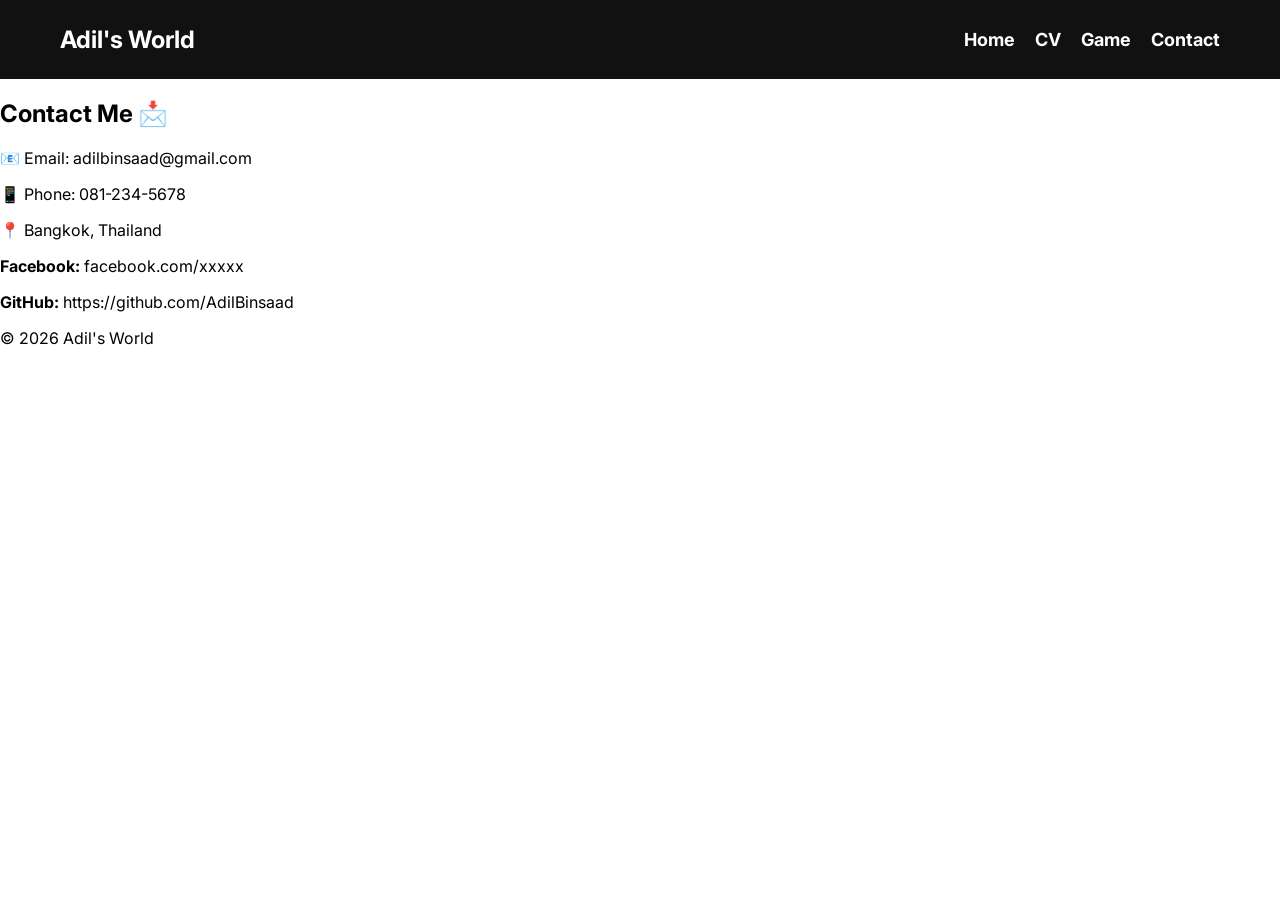
==== contact.html @ 43bc0463 "add contact page" ====
<!DOCTYPE html>
<html lang="th">
<head>
  <meta charset="UTF-8">
  <meta name="viewport" content="width=device-width, initial-scale=1.0">
  <title>Contact</title>

  <link rel="stylesheet" href="css/main.css">
  <link rel="stylesheet" href="css/contact.css">

  <link href="https://fonts.googleapis.com/css2?family=Inter:wght@300;400;600;700&display=swap" rel="stylesheet">
</head>
<body>

<header>
  <h1>Adil's World</h1>

  <nav>
    <a href="index.html">Home</a>
    <a href="cv.html">CV</a>
    <a href="game.html">Game</a>
    <a href="contact.html">Contact</a>
  </nav>
</header>

<main class="contact">
  <div class="card">
    <h2>Contact Me 📩</h2>

    <p>📧 Email: adilbinsaad@gmail.com</p>
    <p>📱 Phone: 081-234-5678</p>
    <p>📍 Bangkok, Thailand</p>

    <p><b>Facebook:</b> facebook.com/xxxxx</p>
    <p><b>GitHub:</b> https://github.com/AdilBinsaad</p>
  </div>
</main>

<footer>
  <p>© 2026 Adil's World</p>
</footer>

</body>
</html>
---- css/main.css ----
/* ===== พื้นฐาน ===== */
body {
  font-family: 'Inter', sans-serif;
  margin: 0;
}

/* ===== Header ===== */
header {
  background: #111;
  color: white;
  padding: 25px 60px; /* เพิ่ม padding ซ้ายขวา */
  display: flex;
  justify-content: space-between; /* ดันซ้าย-ขวา */
  align-items: center;
}

/* ===== ชื่อเว็บ (ซ้าย) ===== */
header h1 {
  margin: 0;
  font-size: 24px;
}

/* ===== Nav (ขวา) ===== */
nav {
  display: flex;
  gap: 20px;
}

/* ===== เมนู ===== */
nav a {
  color: white;
  text-decoration: none;
  font-weight: bold;
  transition: 0.3s;
  font-size: 18px;
}

nav a:hover {
  color: #38bdf8;
}
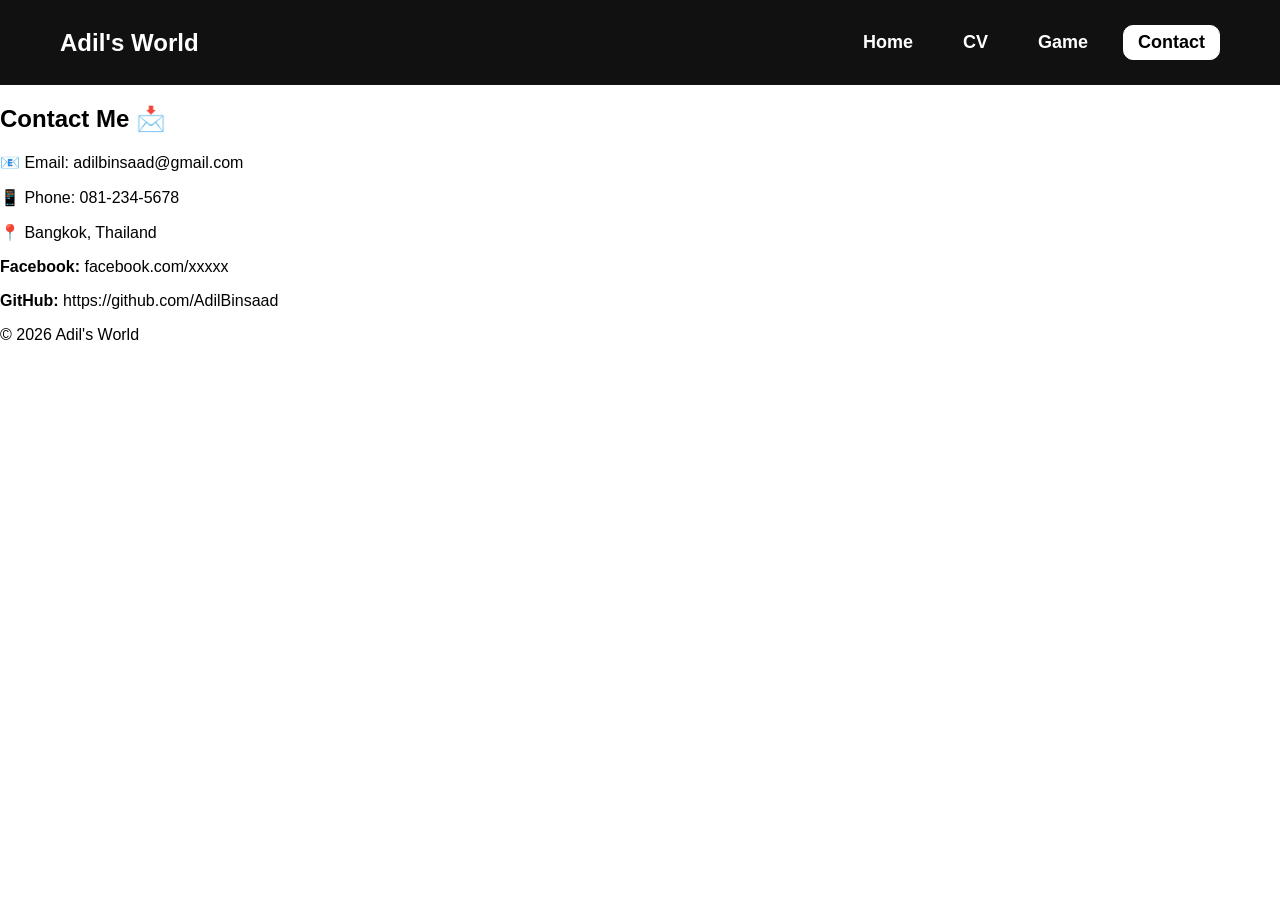
==== commit 720482ba: "menu bar update" ====
--- a/contact.html
+++ b/contact.html
@@ -8,8 +8,6 @@
   <link rel="stylesheet" href="css/main.css">
   <link rel="stylesheet" href="css/contact.css">
 
-  <link href="https://fonts.googleapis.com/css2?family=Inter:wght@300;400;600;700&display=swap" rel="stylesheet">
-</head>
 <body>
 
 <header>
@@ -19,7 +17,7 @@
     <a href="index.html">Home</a>
     <a href="cv.html">CV</a>
     <a href="game.html">Game</a>
-    <a href="contact.html">Contact</a>
+    <a href="contact.html" class="active">Contact</a>
   </nav>
 </header>
 
--- a/css/main.css
+++ b/css/main.css
@@ -8,19 +8,19 @@
 header {
   background: #111;
   color: white;
-  padding: 25px 60px; /* เพิ่ม padding ซ้ายขวา */
+  padding: 25px 60px;
   display: flex;
-  justify-content: space-between; /* ดันซ้าย-ขวา */
+  justify-content: space-between;
   align-items: center;
 }
 
-/* ===== ชื่อเว็บ (ซ้าย) ===== */
+/* ===== ชื่อเว็บ ===== */
 header h1 {
   margin: 0;
   font-size: 24px;
 }
 
-/* ===== Nav (ขวา) ===== */
+/* ===== Nav ===== */
 nav {
   display: flex;
   gap: 20px;
@@ -31,10 +31,26 @@
   color: white;
   text-decoration: none;
   font-weight: bold;
-  transition: 0.3s;
   font-size: 18px;
+
+  padding: 6px 14px;
+  border: 1px solid transparent;
+  border-radius: 10px;
+
+  transition: 0.3s ease;
 }
 
+/* ===== hover ===== */
 nav a:hover {
-  color: #38bdf8;
+  background: white;
+  color: black;
+  border: 1px solid white;
+  transform: translateY(-2px);
 }
+
+/* ===== active (ค้างไว้) ===== */
+nav a.active {
+  background: white;
+  color: black;
+  border: 1px solid white;
+}
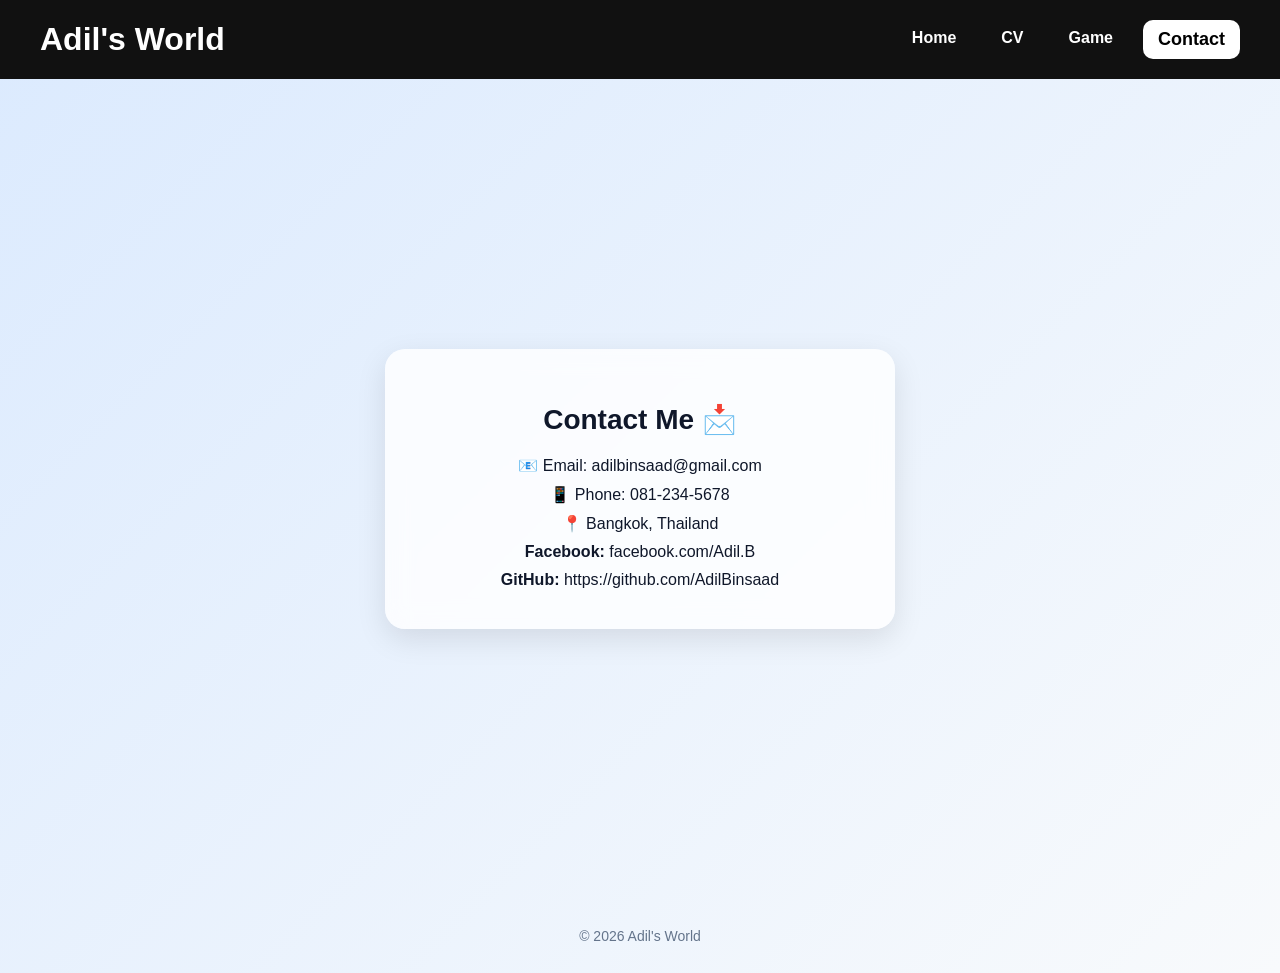
==== commit 295d0a4d: "Update" ====
--- a/contact.html
+++ b/contact.html
@@ -29,7 +29,7 @@
     <p>📱 Phone: 081-234-5678</p>
     <p>📍 Bangkok, Thailand</p>
 
-    <p><b>Facebook:</b> facebook.com/xxxxx</p>
+    <p><b>Facebook:</b> facebook.com/Adil.B</p>
     <p><b>GitHub:</b> https://github.com/AdilBinsaad</p>
   </div>
 </main>
--- a/css/main.css
+++ b/css/main.css
@@ -1,56 +1,128 @@
-/* ===== พื้นฐาน ===== */
+/* =========================
+   Base (Modern Dark UI)
+   ========================= */
 body {
   font-family: 'Inter', sans-serif;
   margin: 0;
+  padding: 0;
+  background: #0f172a;
+  color: white;
+  overflow-x: hidden; /* กันหลุดขอบ */
 }
 
-/* ===== Header ===== */
+/* =========================
+   Header FULL WIDTH FIX
+   ========================= */
 header {
   background: #111;
   color: white;
-  padding: 25px 60px;
+
+  width: 100%;        /* 🔥 เต็มจอ */
+  box-sizing: border-box;
+
+  padding: 20px 40px;
+
   display: flex;
   justify-content: space-between;
   align-items: center;
+
+  flex-wrap: wrap;
+
+  header {
+  width: 100%;
+  align-self: stretch;
+  box-sizing: border-box;
+}
 }
 
-/* ===== ชื่อเว็บ ===== */
+/* =========================
+   Logo
+   ========================= */
 header h1 {
   margin: 0;
-  font-size: 24px;
+  font-size: 32px;
 }
 
-/* ===== Nav ===== */
+/* =========================
+   Navigation
+   ========================= */
 nav {
   display: flex;
-  gap: 20px;
+  gap: 15px;
+  flex-wrap: wrap;
 }
 
-/* ===== เมนู ===== */
+/* =========================
+   Menu Links
+   ========================= */
 nav a {
   color: white;
   text-decoration: none;
   font-weight: bold;
-  font-size: 18px;
 
-  padding: 6px 14px;
+  font-size: 16px;
+  padding: 8px 14px;
+
+  border-radius: 10px;
   border: 1px solid transparent;
-  border-radius: 10px;
 
   transition: 0.3s ease;
 }
 
-/* ===== hover ===== */
+/* hover */
 nav a:hover {
   background: white;
   color: black;
-  border: 1px solid white;
   transform: translateY(-2px);
 }
 
-/* ===== active (ค้างไว้) ===== */
+/* active */
 nav a.active {
   background: white;
   color: black;
-  border: 1px solid white;
+  font-size: 18px;
+}
+
+/* =========================
+   Grid Layout
+   ========================= */
+.grid {
+  display: grid;
+  grid-template-columns: 1fr;
+  gap: 20px;
+  padding: 20px;
+}
+
+/* desktop */
+@media (min-width: 768px) {
+  .grid {
+    grid-template-columns: 1fr 1fr;
+  }
+}
+
+/* =========================
+   MOBILE FIX
+   ========================= */
+@media (max-width: 600px) {
+  header {
+    flex-direction: column;
+    align-items: center;
+    text-align: center;
+    gap: 10px;
+    width: 100%; /* 🔥 ย้ำให้เต็ม */
+  }
+
+  header h1 {
+    font-size: 26px;
+  }
+
+  nav {
+    justify-content: center;
+    width: 100%;
+  }
+
+  nav a {
+    font-size: 14px;
+    padding: 6px 10px;
+  }
 }
--- a/css/contact.css
+++ b/css/contact.css
@@ -0,0 +1,87 @@
+/* ===== พื้นหลังของหน้าเว็บ ===== */
+body {
+  margin: 0;
+  font-family: Arial, sans-serif;
+
+  /* พื้นหลังแบบไล่สีโทนสว่าง */
+  background: linear-gradient(135deg, #dbeafe, #f8fafc);
+  color: #0f172a;
+}
+
+/* ===== ส่วนหลัก (จัดกลางหน้าจอ) ===== */
+.contact {
+  min-height: calc(100vh - 120px);
+
+  display: flex;
+  justify-content: center;  /* จัดแนวนอนกลาง */
+  align-items: center;      /* จัดแนวตั้งกลาง */
+
+  padding: 20px;
+}
+
+/* ===== กล่องการ์ด ===== */
+.card {
+  background: rgba(255, 255, 255, 0.8); /* โปร่งนิด ๆ */
+  backdrop-filter: blur(12px);          /* เอฟเฟกต์เบลอ */
+
+  border-radius: 20px;
+  padding: 30px;
+
+  width: 100%;
+  max-width: 450px;
+
+  text-align: center;
+
+  box-shadow: 0 10px 30px rgba(0,0,0,0.1); /* เงา */
+  transition: 0.3s;
+}
+
+/* เอฟเฟกต์ตอนเอาเมาส์ไปชี้ */
+.card:hover {
+  transform: translateY(-5px); /* ลอยขึ้น */
+  box-shadow: 0 15px 40px rgba(0,0,0,0.15);
+}
+
+/* ===== หัวข้อ ===== */
+.card h2 {
+  margin-bottom: 20px;
+  font-size: 28px;
+}
+
+/* ===== ข้อความทั่วไป ===== */
+.card p {
+  margin: 10px 0;
+  font-size: 16px;
+}
+
+/* ===== ลิงก์ ===== */
+.card a {
+  color: #2563eb;       /* สีฟ้า */
+  text-decoration: none;
+  font-weight: bold;
+}
+
+/* เอฟเฟกต์ตอน hover ลิงก์ */
+.card a:hover {
+  text-decoration: underline;
+}
+
+/* ===== Footer ===== */
+footer {
+  text-align: center;
+  padding: 15px;
+
+  font-size: 14px;
+  color: #64748b;
+}
+
+/* ===== Responsive (มือถือ) ===== */
+@media (max-width: 600px) {
+  .card {
+    padding: 20px;
+  }
+
+  .card h2 {
+    font-size: 22px;
+  }
+}
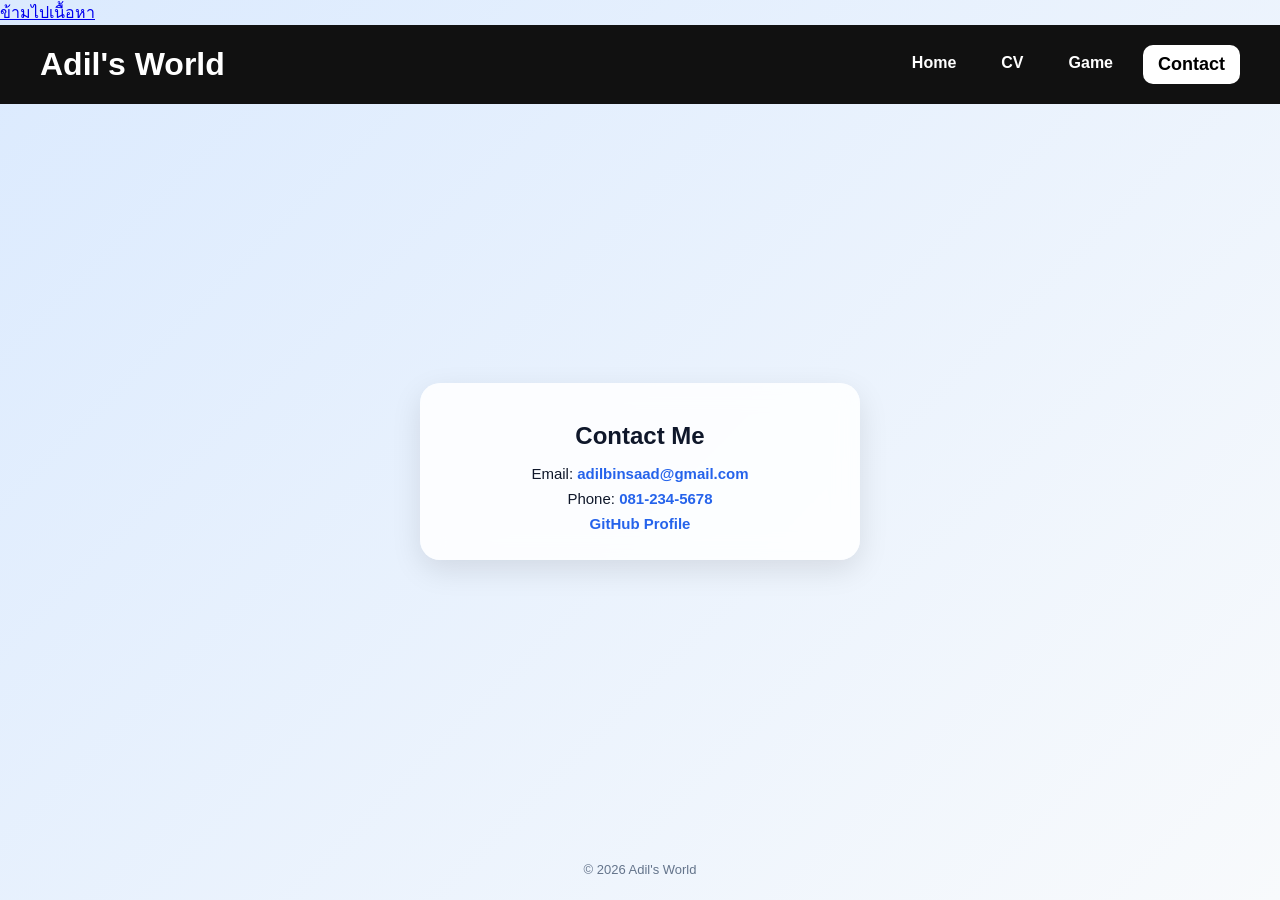
==== commit f5b85f2e: "๊Update" ====
--- a/contact.html
+++ b/contact.html
@@ -3,17 +3,22 @@
 <head>
   <meta charset="UTF-8">
   <meta name="viewport" content="width=device-width, initial-scale=1.0">
-  <title>Contact</title>
+
+  <title>Contact | Adil Portfolio</title>
+  <meta name="description" content="ติดต่อ Adil Binsaad">
 
   <link rel="stylesheet" href="css/main.css">
   <link rel="stylesheet" href="css/contact.css">
+</head>
 
 <body>
+
+<a href="#main-content" class="skip-link">ข้ามไปเนื้อหา</a>
 
 <header>
   <h1>Adil's World</h1>
 
-  <nav>
+  <nav aria-label="Main navigation">
     <a href="index.html">Home</a>
     <a href="cv.html">CV</a>
     <a href="game.html">Game</a>
@@ -21,16 +26,14 @@
   </nav>
 </header>
 
-<main class="contact">
+<main id="main-content" class="contact">
   <div class="card">
-    <h2>Contact Me 📩</h2>
+    <h2>Contact Me</h2>
 
-    <p>📧 Email: adilbinsaad@gmail.com</p>
-    <p>📱 Phone: 081-234-5678</p>
-    <p>📍 Bangkok, Thailand</p>
+    <p>Email: <a href="mailto:adilbinsaad@gmail.com">adilbinsaad@gmail.com</a></p>
+    <p>Phone: <a href="tel:0812345678">081-234-5678</a></p>
 
-    <p><b>Facebook:</b> facebook.com/Adil.B</p>
-    <p><b>GitHub:</b> https://github.com/AdilBinsaad</p>
+    <p><a href="https://github.com/AdilBinsaad">GitHub Profile</a></p>
   </div>
 </main>
 
--- a/css/contact.css
+++ b/css/contact.css
@@ -1,87 +1,110 @@
-/* ===== พื้นหลังของหน้าเว็บ ===== */
+/* ===== RESET & FULL HEIGHT ===== */
+html, body {
+  height: 100%;
+  margin: 0;
+  padding: 0;
+}
+
+/* ===== BODY LAYOUT ===== */
 body {
-  margin: 0;
   font-family: Arial, sans-serif;
 
-  /* พื้นหลังแบบไล่สีโทนสว่าง */
+  /* พื้นหลังสว่าง */
   background: linear-gradient(135deg, #dbeafe, #f8fafc);
   color: #0f172a;
+
+  /* จัด layout ทั้งหน้า */
+  display: flex;
+  flex-direction: column;
+
+  overflow: hidden; /* 🔥 ไม่ให้ scroll */
 }
 
-/* ===== ส่วนหลัก (จัดกลางหน้าจอ) ===== */
+/* ===== HEADER ===== */
+header {
+  flex-shrink: 0;
+}
+
+/* ===== MAIN ===== */
 .contact {
-  min-height: calc(100vh - 120px);
+  flex: 1; /* 🔥 กินพื้นที่ที่เหลือ */
 
   display: flex;
-  justify-content: center;  /* จัดแนวนอนกลาง */
-  align-items: center;      /* จัดแนวตั้งกลาง */
+  justify-content: center;
+  align-items: center;
 
-  padding: 20px;
+  padding: 10px;
+  box-sizing: border-box;
 }
 
-/* ===== กล่องการ์ด ===== */
+/* ===== CARD ===== */
 .card {
-  background: rgba(255, 255, 255, 0.8); /* โปร่งนิด ๆ */
-  backdrop-filter: blur(12px);          /* เอฟเฟกต์เบลอ */
+  background: rgba(255, 255, 255, 0.85);
+  backdrop-filter: blur(12px);
 
   border-radius: 20px;
-  padding: 30px;
+  padding: 20px;
 
   width: 100%;
-  max-width: 450px;
+  max-width: 400px;
 
   text-align: center;
 
-  box-shadow: 0 10px 30px rgba(0,0,0,0.1); /* เงา */
+  box-shadow: 0 10px 30px rgba(0,0,0,0.1);
   transition: 0.3s;
 }
 
-/* เอฟเฟกต์ตอนเอาเมาส์ไปชี้ */
+/* hover */
 .card:hover {
-  transform: translateY(-5px); /* ลอยขึ้น */
+  transform: translateY(-5px);
   box-shadow: 0 15px 40px rgba(0,0,0,0.15);
 }
 
-/* ===== หัวข้อ ===== */
+/* ===== TITLE ===== */
 .card h2 {
-  margin-bottom: 20px;
-  font-size: 28px;
+  margin-bottom: 15px;
+  font-size: 24px;
 }
 
-/* ===== ข้อความทั่วไป ===== */
+/* ===== TEXT ===== */
 .card p {
-  margin: 10px 0;
-  font-size: 16px;
+  margin: 8px 0;
+  font-size: 15px;
 }
 
-/* ===== ลิงก์ ===== */
+/* ===== LINK ===== */
 .card a {
-  color: #2563eb;       /* สีฟ้า */
+  color: #2563eb;
   text-decoration: none;
   font-weight: bold;
 }
 
-/* เอฟเฟกต์ตอน hover ลิงก์ */
 .card a:hover {
   text-decoration: underline;
 }
 
-/* ===== Footer ===== */
+/* ===== FOOTER ===== */
 footer {
+  flex-shrink: 0;
+
   text-align: center;
-  padding: 15px;
+  padding: 10px;
 
-  font-size: 14px;
+  font-size: 13px;
   color: #64748b;
 }
 
-/* ===== Responsive (มือถือ) ===== */
+/* ===== RESPONSIVE ===== */
 @media (max-width: 600px) {
   .card {
-    padding: 20px;
+    padding: 15px;
   }
 
   .card h2 {
-    font-size: 22px;
+    font-size: 20px;
+  }
+
+  .card p {
+    font-size: 14px;
   }
 }
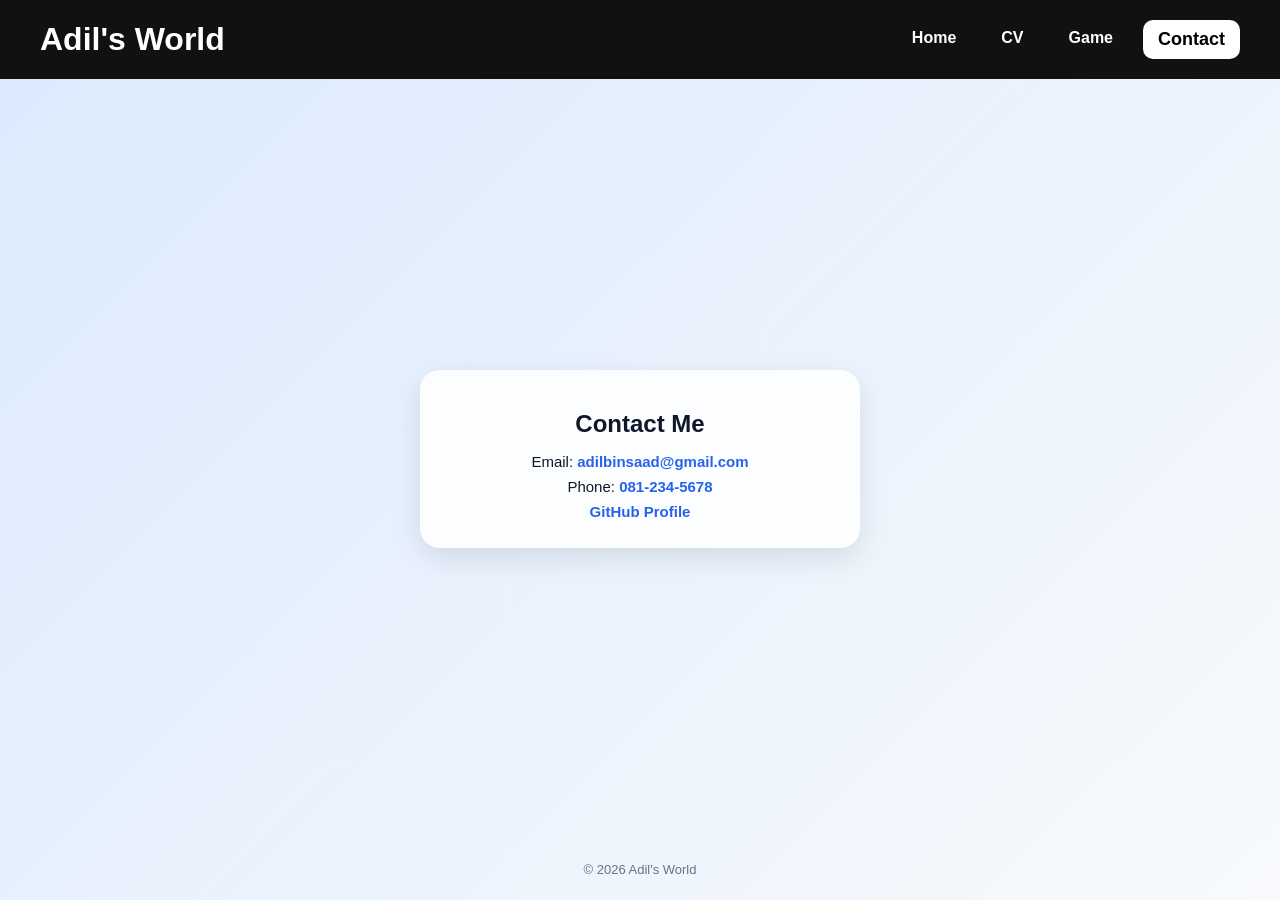
==== commit 66f12660: "Update" ====
--- a/contact.html
+++ b/contact.html
@@ -12,8 +12,6 @@
 </head>
 
 <body>
-
-<a href="#main-content" class="skip-link">ข้ามไปเนื้อหา</a>
 
 <header>
   <h1>Adil's World</h1>
